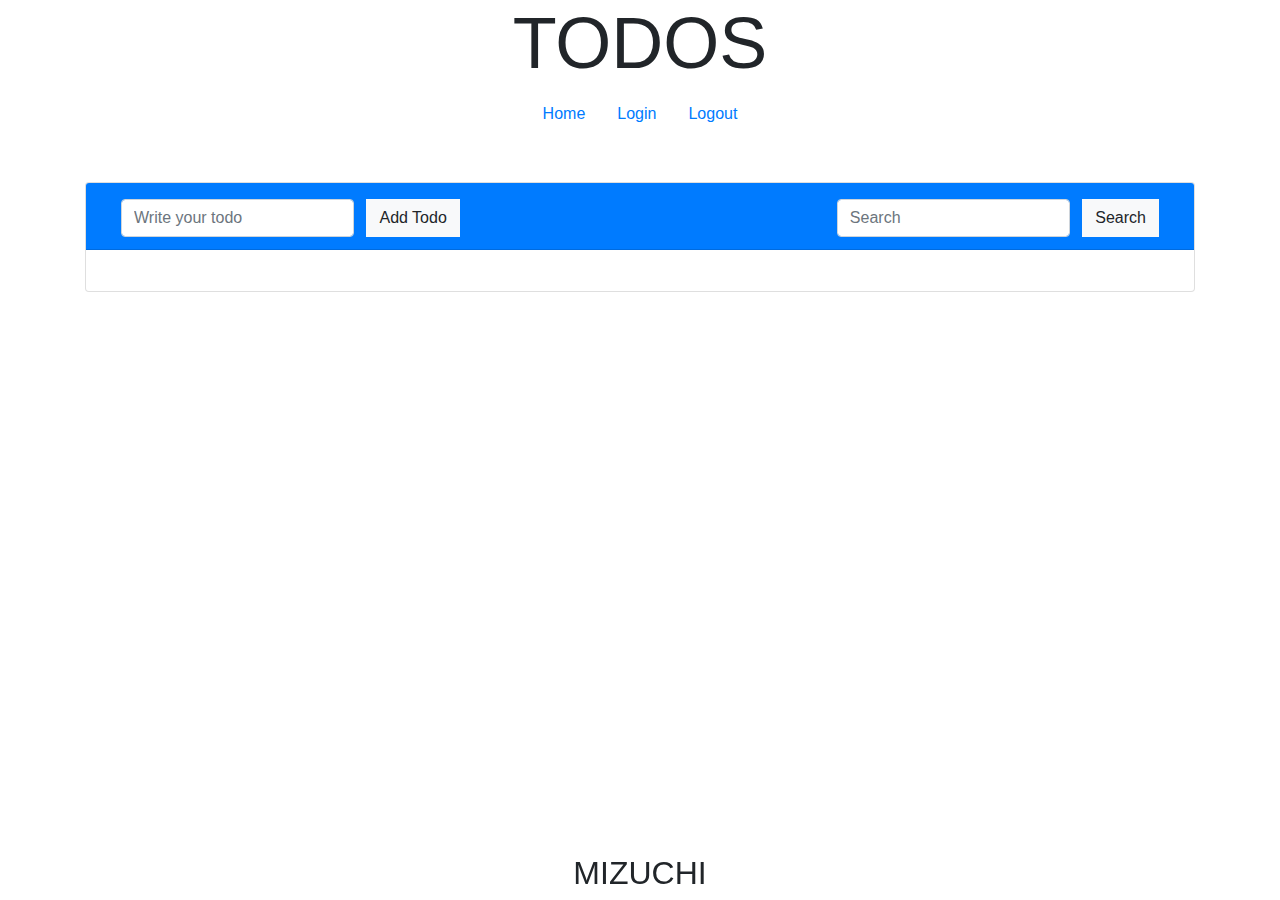
==== index.html @ 188df339 "insya Allah paling fixed v2" ====
<!DOCTYPE html>
<html lang="en">

<head>
    <meta charset="UTF-8" />
    <meta name="viewport" content="width=device-width, initial-scale=1.0" />
    <link href="https://stackpath.bootstrapcdn.com/font-awesome/4.7.0/css/font-awesome.min.css" rel="stylesheet"
        integrity="sha384-wvfXpqpZZVQGK6TAh5PVlGOfQNHSoD2xbE+QkPxCAFlNEevoEH3Sl0sibVcOQVnN" crossorigin="anonymous">
    <link href="https://fonts.googleapis.com/css?family=Raleway&display=swap" rel="stylesheet">
    <link rel="stylesheet" href="https://maxcdn.bootstrapcdn.com/bootstrap/4.0.0/css/bootstrap.min.css"
        integrity="sha384-Gn5384xqQ1aoWXA+058RXPxPg6fy4IWvTNh0E263XmFcJlSAwiGgFAW/dAiS6JXm" crossorigin="anonymous">
    <link rel="stylesheet" href="assets/css/index.css">
    <title>Document</title>
</head>

<body>
    <!-- header -->
    <header>
        <div class="d-flex justify-content-center">
            <h1 class="display-3">TODOS</h1>
        </div>
        <ul class="nav justify-content-center">
            <li class="nav-item">
                <a class="nav-link active" href="#">Home</a>
            </li>
            <li class="nav-item">
                <a class="nav-link" href="#">Login</a>
            </li>
            <li class="nav-item">
                <a class="nav-link" href="#">Logout</a>
            </li>
        </ul>
    </header>

    <div class="container mt-5">
        <div class="card">
            <div class="card-header form-inline bg-primary">
                <div class="container">
                    <div class="row">
                        <div class="col-md-6">
                            <form>
                                <div class="form-group d-inline">
                                    <input class="form-control mr-2 mt-1" type="text" name="todo" id="todo"
                                        placeholder="Write your todo" required />
                                    <button type="submit" id="add" class="btn btn-light mt-1 rounded-0">Add Todo</button>
                                </div>
                            </form>
                        </div>
                        <div class="col-md-6">
                            <form class="float-md-right float-sm-leftmt-1>
                                <div class=" form-group d-inline">
                                <input class="form-control mr-2 mt-1" type="text" name="todo" id="searchForm"
                                    placeholder="Search" required />
                                <button type="submit" id="search" class="btn btn-light mt-1 rounded-0">Search</button>
                        </div>
                        </form>
                    </div>
                </div>
            </div>
            <div class="card-body">
                <div class="row text-center">
                    <div class="col-sm-12">
                        <ul id="screen" class='list-group'>

                        </ul>
                    </div>
                </div>
            </div>
        </div>
    </div>

    <!-- footer -->
    <footer class = "fixed-bottom">
        <div class="d-flex justify-content-center">
            <h2>MIZUCHI</h2>
        </div>
    </footer>
    
    <script src="https://code.jquery.com/jquery-3.4.1.slim.min.js"
        integrity="sha384-J6qa4849blE2+poT4WnyKhv5vZF5SrPo0iEjwBvKU7imGFAV0wwj1yYfoRSJoZ+n" crossorigin="anonymous">
        </script>
    <script src="https://cdn.jsdelivr.net/npm/popper.js@1.16.0/dist/umd/popper.min.js"
        integrity="sha384-Q6E9RHvbIyZFJoft+2mJbHaEWldlvI9IOYy5n3zV9zzTtmI3UksdQRVvoxMfooAo" crossorigin="anonymous">
        </script>
    <script src="https://stackpath.bootstrapcdn.com/bootstrap/4.4.1/js/bootstrap.min.js"
        integrity="sha384-wfSDF2E50Y2D1uUdj0O3uMBJnjuUD4Ih7YwaYd1iqfktj0Uod8GCExl3Og8ifwB6" crossorigin="anonymous">
        </script>

    <!--Script javascript-->
    <script src="./assets/js/index.js"></script>
</body>

</html>
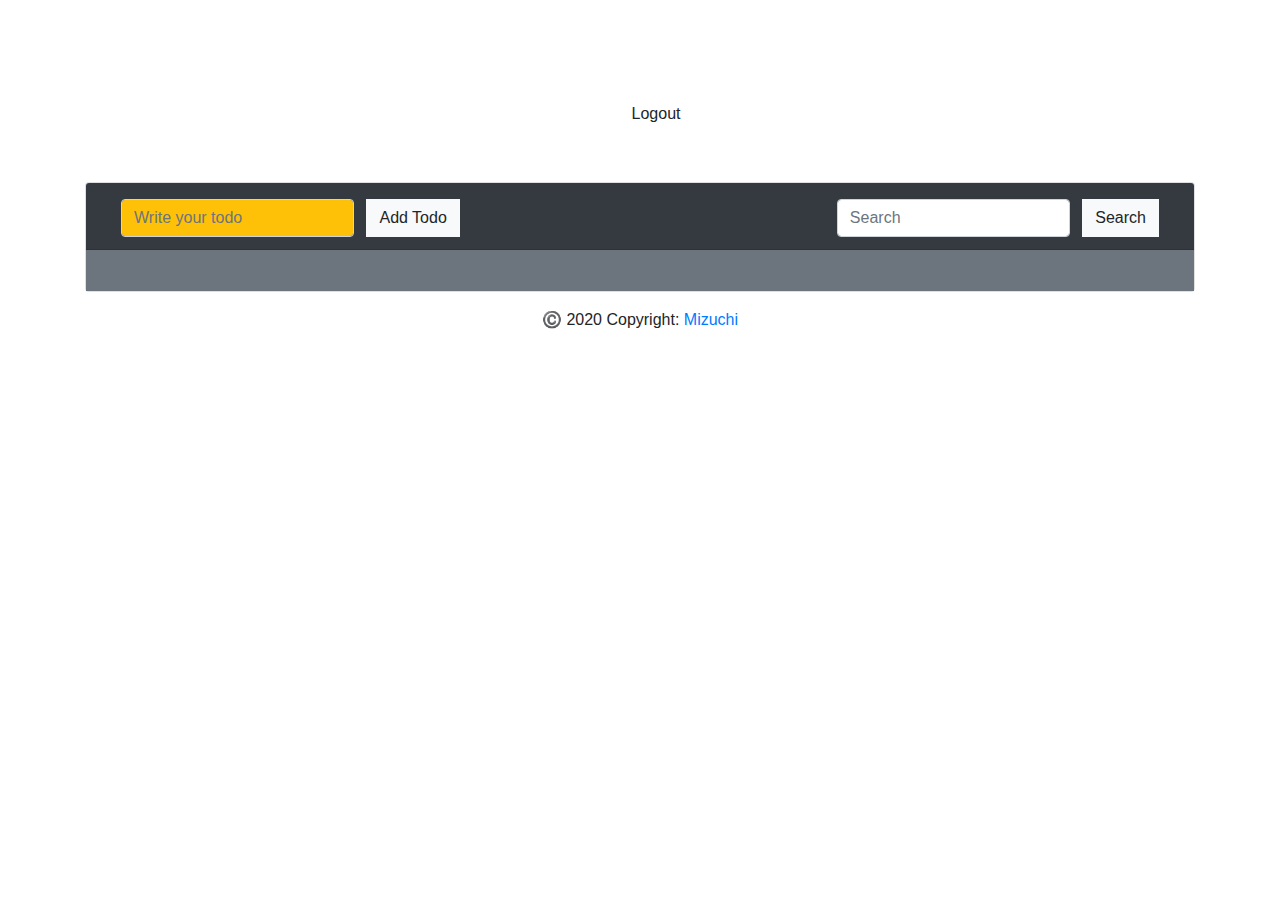
==== commit b11304f2: "insya Allah fixed v3" ====
--- a/index.html
+++ b/index.html
@@ -10,54 +10,60 @@
     <link rel="stylesheet" href="https://maxcdn.bootstrapcdn.com/bootstrap/4.0.0/css/bootstrap.min.css"
         integrity="sha384-Gn5384xqQ1aoWXA+058RXPxPg6fy4IWvTNh0E263XmFcJlSAwiGgFAW/dAiS6JXm" crossorigin="anonymous">
     <link rel="stylesheet" href="assets/css/index.css">
-    <title>Document</title>
+    <title>HOME</title>
 </head>
 
 <body>
     <!-- header -->
     <header>
         <div class="d-flex justify-content-center">
-            <h1 class="display-3">TODOS</h1>
+            <div class="brand">
+                <h1 class="display-3"><img
+                        src="https://encrypted-tbn0.gstatic.com/images?q=tbn%3AANd9GcQsPOkwK2oJpVMShv02IXbBLOTsVqFpTOiP_ulOqWL0Zawhmtdo&usqp=CAU"
+                        alt=""></i></h1>
+            </div>
         </div>
         <ul class="nav justify-content-center">
             <li class="nav-item">
-                <a class="nav-link active" href="#">Home</a>
+                <a id="userDisplay" class="nav-link"></a>
             </li>
             <li class="nav-item">
-                <a class="nav-link" href="#">Login</a>
+                <a id="logoutButton" class="nav-link">Logout</a>
             </li>
-            <li class="nav-item">
-                <a class="nav-link" href="#">Logout</a>
-            </li>
+
         </ul>
     </header>
 
+    <!-- Content -->
     <div class="container mt-5">
         <div class="card">
-            <div class="card-header form-inline bg-primary">
+            <div class="card-header form-inline bg-dark">
                 <div class="container">
                     <div class="row">
                         <div class="col-md-6">
                             <form>
                                 <div class="form-group d-inline">
-                                    <input class="form-control mr-2 mt-1" type="text" name="todo" id="todo"
+                                    <input class="form-control mr-2 mt-1 bg-warning" type="text" name="todo" id="todo"
                                         placeholder="Write your todo" required />
-                                    <button type="submit" id="add" class="btn btn-light mt-1 rounded-0">Add Todo</button>
+                                    <button type="submit" id="add" class="btn btn-light mt-1 rounded-0">Add
+                                        Todo</button>
                                 </div>
                             </form>
                         </div>
                         <div class="col-md-6">
-                            <form class="float-md-right float-sm-leftmt-1>
+                            <form class="float-md-right float-sm-leftmt-1">
                                 <div class=" form-group d-inline">
-                                <input class="form-control mr-2 mt-1" type="text" name="todo" id="searchForm"
-                                    placeholder="Search" required />
-                                <button type="submit" id="search" class="btn btn-light mt-1 rounded-0">Search</button>
+                                    <input class="form-control mr-2 mt-1" type="text" name="todo" id="searchForm"
+                                        placeholder="Search" required />
+                                    <button type="submit" id="search"
+                                        class="btn btn-light mt-1 rounded-0">Search</button>
+                                </div>
+                            </form>
                         </div>
-                        </form>
                     </div>
                 </div>
             </div>
-            <div class="card-body">
+            <div class="card-body bg-secondary">
                 <div class="row text-center">
                     <div class="col-sm-12">
                         <ul id="screen" class='list-group'>
@@ -69,25 +75,30 @@
         </div>
     </div>
 
-    <!-- footer -->
-    <footer class = "fixed-bottom">
-        <div class="d-flex justify-content-center">
-            <h2>MIZUCHI</h2>
-        </div>
-    </footer>
-    
-    <script src="https://code.jquery.com/jquery-3.4.1.slim.min.js"
-        integrity="sha384-J6qa4849blE2+poT4WnyKhv5vZF5SrPo0iEjwBvKU7imGFAV0wwj1yYfoRSJoZ+n" crossorigin="anonymous">
-        </script>
-    <script src="https://cdn.jsdelivr.net/npm/popper.js@1.16.0/dist/umd/popper.min.js"
-        integrity="sha384-Q6E9RHvbIyZFJoft+2mJbHaEWldlvI9IOYy5n3zV9zzTtmI3UksdQRVvoxMfooAo" crossorigin="anonymous">
-        </script>
-    <script src="https://stackpath.bootstrapcdn.com/bootstrap/4.4.1/js/bootstrap.min.js"
-        integrity="sha384-wfSDF2E50Y2D1uUdj0O3uMBJnjuUD4Ih7YwaYd1iqfktj0Uod8GCExl3Og8ifwB6" crossorigin="anonymous">
-        </script>
-
-    <!--Script javascript-->
-    <script src="./assets/js/index.js"></script>
 </body>
 
+<!-- Footer -->
+<footer class="page-footer font-small blue">
+
+    <!-- Copyright -->
+    <div class="footer-copyright text-center py-3">©️ 2020 Copyright:
+        <a href="https://github.com/"> Mizuchi</a>
+    </div>
+    <!-- Copyright -->
+
+</footer>
+
+<script src="https://code.jquery.com/jquery-3.4.1.slim.min.js"
+    integrity="sha384-J6qa4849blE2+poT4WnyKhv5vZF5SrPo0iEjwBvKU7imGFAV0wwj1yYfoRSJoZ+n" crossorigin="anonymous">
+    </script>
+<script src="https://cdn.jsdelivr.net/npm/popper.js@1.16.0/dist/umd/popper.min.js"
+    integrity="sha384-Q6E9RHvbIyZFJoft+2mJbHaEWldlvI9IOYy5n3zV9zzTtmI3UksdQRVvoxMfooAo" crossorigin="anonymous">
+    </script>
+<script src="https://stackpath.bootstrapcdn.com/bootstrap/4.4.1/js/bootstrap.min.js"
+    integrity="sha384-wfSDF2E50Y2D1uUdj0O3uMBJnjuUD4Ih7YwaYd1iqfktj0Uod8GCExl3Og8ifwB6" crossorigin="anonymous">
+    </script>
+
+<!--Script javascript-->
+<script src="./assets/js/index.js"></script>
+
 </html>--- a/assets/css/index.css
+++ b/assets/css/index.css
@@ -0,0 +1,16 @@
+.nav-link:hover {
+    color: white;
+    background-color:black;
+}
+
+ul li.checked {
+    background: rgb(180, 17, 17) !important;
+    color: rgb(253, 253, 253);
+    text-decoration: line-through;
+}
+
+ul li:hover {
+    cursor: pointer;
+    color: rgb(253, 253, 253);
+    background: rgb(180, 17, 17) !important;
+}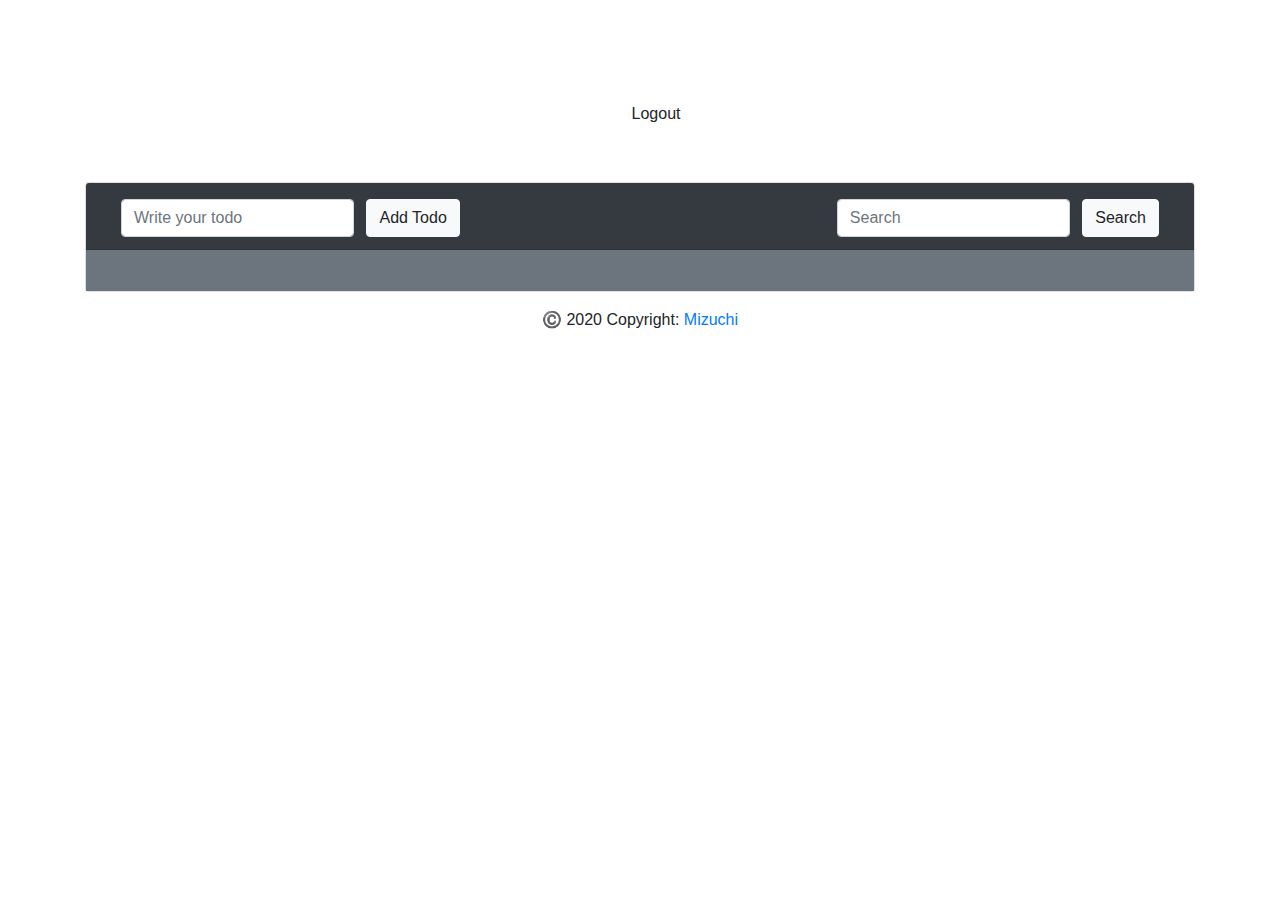
==== commit 50217a89: "insya Allah fixed v5" ====
--- a/index.html
+++ b/index.html
@@ -43,9 +43,9 @@
                         <div class="col-md-6">
                             <form>
                                 <div class="form-group d-inline">
-                                    <input class="form-control mr-2 mt-1 bg-warning" type="text" name="todo" id="todo"
+                                    <input class="form-control mr-2 mt-1" type="text" name="todo" id="todo"
                                         placeholder="Write your todo" required />
-                                    <button type="submit" id="add" class="btn btn-light mt-1 rounded-0">Add
+                                    <button type="submit" id="add" class="btn btn-light mt-1 rounded-2">Add
                                         Todo</button>
                                 </div>
                             </form>
@@ -56,7 +56,7 @@
                                     <input class="form-control mr-2 mt-1" type="text" name="todo" id="searchForm"
                                         placeholder="Search" required />
                                     <button type="submit" id="search"
-                                        class="btn btn-light mt-1 rounded-0">Search</button>
+                                        class="btn btn-light mt-1 rounded-2">Search</button>
                                 </div>
                             </form>
                         </div>
--- a/assets/css/index.css
+++ b/assets/css/index.css
@@ -4,7 +4,7 @@
 }
 
 ul li.checked {
-    background: rgb(180, 17, 17) !important;
+    background: rgb(212, 76, 76) !important;
     color: rgb(253, 253, 253);
     text-decoration: line-through;
 }
@@ -12,5 +12,5 @@
 ul li:hover {
     cursor: pointer;
     color: rgb(253, 253, 253);
-    background: rgb(180, 17, 17) !important;
+    background: rgb(165, 156, 156) !important;
 }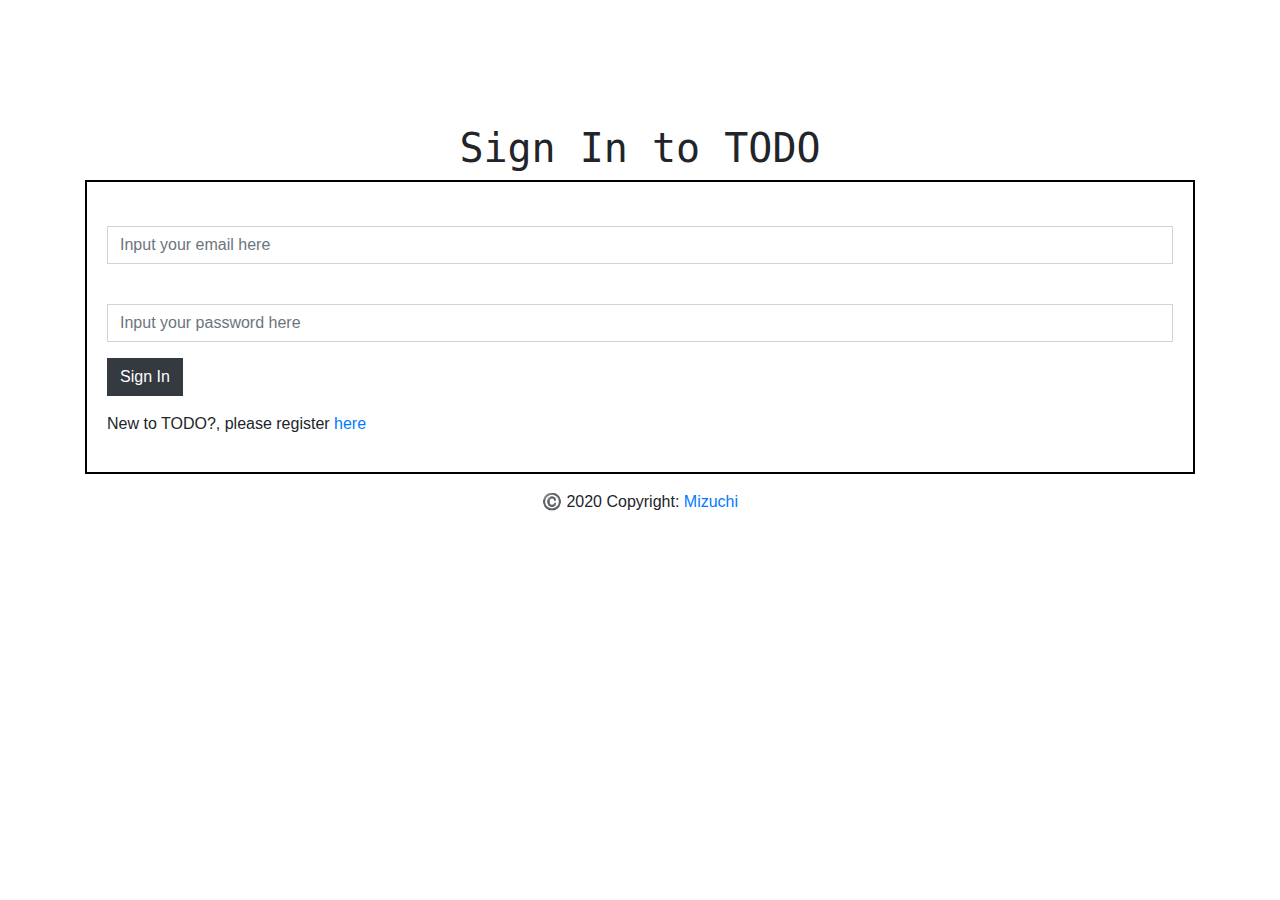
==== commit 2920185c: "Update index.html" ====
--- a/index.html
+++ b/index.html
@@ -43,9 +43,9 @@
                         <div class="col-md-6">
                             <form>
                                 <div class="form-group d-inline">
-                                    <input class="form-control mr-2 mt-1" type="text" name="todo" id="todo"
+                                    <input class="form-control mr-2 mt-1 rounded-0" type="text" name="todo" id="todo"
                                         placeholder="Write your todo" required />
-                                    <button type="submit" id="add" class="btn btn-light mt-1 rounded-2">Add
+                                    <button type="submit" id="add" class="btn btn-light mt-1 rounded-0">Add
                                         Todo</button>
                                 </div>
                             </form>
@@ -53,10 +53,10 @@
                         <div class="col-md-6">
                             <form class="float-md-right float-sm-leftmt-1">
                                 <div class=" form-group d-inline">
-                                    <input class="form-control mr-2 mt-1" type="text" name="todo" id="searchForm"
+                                    <input class="form-control mr-2 mt-1 rounded-0" type="text" name="todo" id="searchForm"
                                         placeholder="Search" required />
                                     <button type="submit" id="search"
-                                        class="btn btn-light mt-1 rounded-2">Search</button>
+                                        class="btn btn-light mt-1 rounded-0">Search</button>
                                 </div>
                             </form>
                         </div>
@@ -101,4 +101,4 @@
 <!--Script javascript-->
 <script src="./assets/js/index.js"></script>
 
-</html>+</html>
